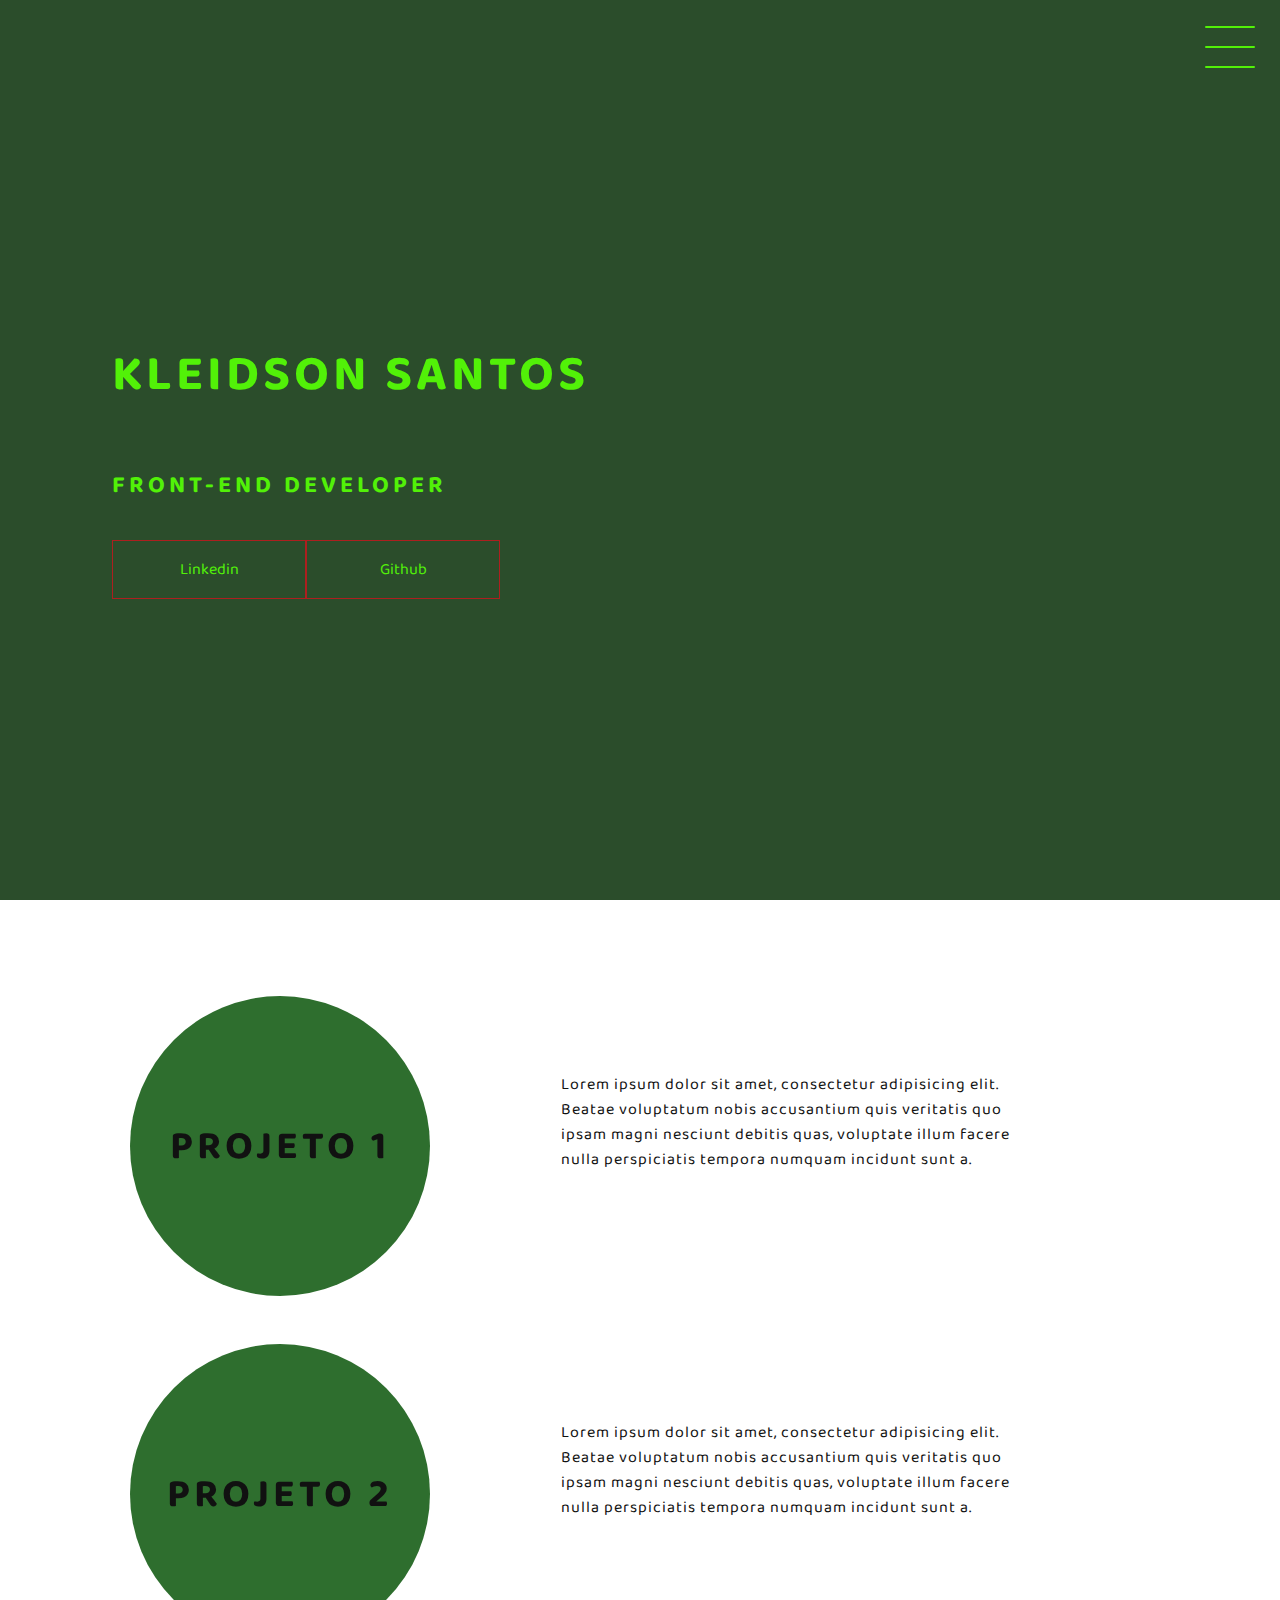
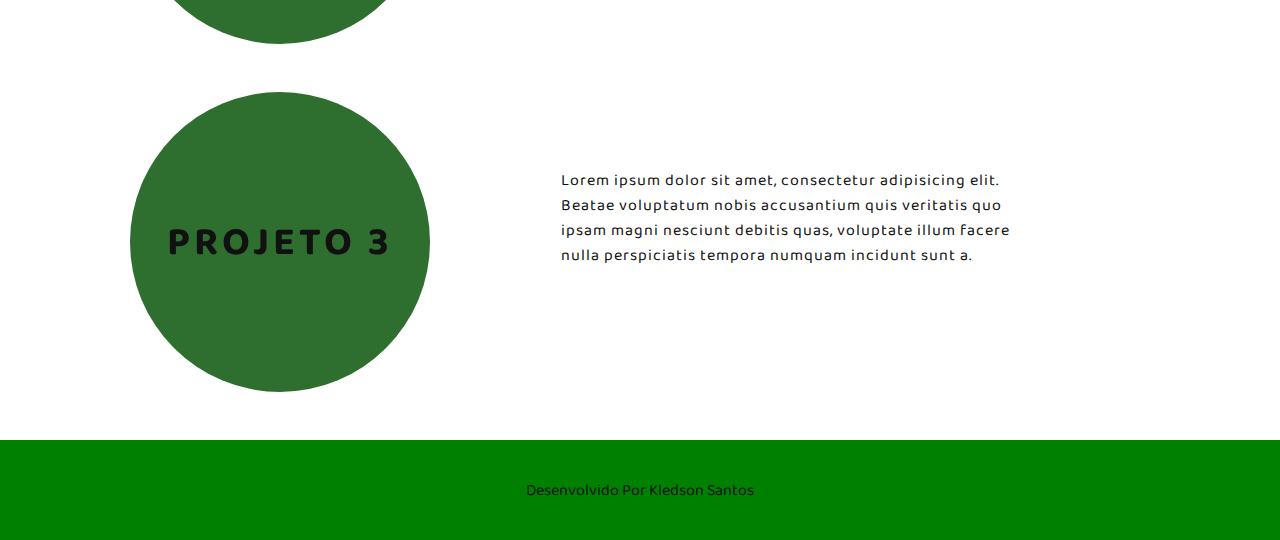
==== index.html @ 7c50969e "hmtl" ====
<!DOCTYPE html>
<html lang="pt-br">
<head>
    <meta charset="UTF-8">
    <meta name="viewport" content="width=device-width, initial-scale=1.0">
    <title>Kleidson Dev</title>
    <link rel="stylesheet" href="../Styles/style.css">
</head>
<body>
    <header class="header-container">
        <div class="header">
            <div class="checkbox-container">
                <div class="checkbox-wrapper">
                    <input type="checkbox" id="toggle">
                    <label class="checkbox" for="toggle">
                        <div class="trace"></div>
                        <div class="trace"></div>
                        <div class="trace"></div>
                    </label>
        
                    <div class="menu">

                    </div>
                    <nav class="menu-itens">
                        <ul>
                            <li>
                                <a href="#">Home</a>
        
                            </li>
                            <li>
                                <a href="#">Sobre</a>
        
                            </li>
                            <li>
                                <a href="#">Projetos</a>
        
                            </li>
                        </ul>
                    </nav>
                </div>
        
            </div>
        
        </div>
        <h1>Kleidson Santos</h1>
        <h2>Front-End Developer</h2>
        <div class="social-midia">
            <a href="https://www.linkedin.com/in/kleidsonsantos/">Linkedin</a>
            <a href="https://github.com/kleidson96">Github</a>
        </div>

    </header>
    <main class="container">
        <div class="card-container">
            <div class="card">
                <div class="card-wrapper">
                    <h2>Projeto 1</h2>
                    <p>Vem Ver</p>
                </div>
            </div>
            <div class="card-text">
                Lorem ipsum dolor sit amet, consectetur adipisicing elit. Beatae voluptatum nobis accusantium quis veritatis quo ipsam magni nesciunt debitis quas, voluptate illum facere nulla perspiciatis tempora numquam incidunt sunt a.
            </div>
            
        </div>
        <div class="card-container">
            <div class="card">
                <div class="card-wrapper">
                    <h2>Projeto 2</h2>
                    <p>Vem Ver</p>
                </div>
            </div>
            <div class="card-text">
                Lorem ipsum dolor sit amet, consectetur adipisicing elit. Beatae voluptatum nobis accusantium quis veritatis quo ipsam magni nesciunt debitis quas, voluptate illum facere nulla perspiciatis tempora numquam incidunt sunt a.
            </div>
            
        </div>
        <div class="card-container">
            <div class="card">
                <div class="card-wrapper">
                    <h2>Projeto 3</h2>
                    <p>Vem Ver</p>
                </div>
            </div>
            <div class="card-text">
                Lorem ipsum dolor sit amet, consectetur adipisicing elit. Beatae voluptatum nobis accusantium quis veritatis quo ipsam magni nesciunt debitis quas, voluptate illum facere nulla perspiciatis tempora numquam incidunt sunt a.
            </div>
            
        </div>

    </main>
    <footer class="footer">
    Desenvolvido Por Kledson Santos 
    </footer>

       

       

    
</body>
</html>
---- Styles/style.css ----
@import url('https://fonts.googleapis.com/css2?family=Baloo+Thambi+2:wght@700&family=Roboto&display=swap');
body{
    margin: 0;
    padding: 0;
    font-family: 'Baloo Thambi 2',sans-serif;
    color: rgb(82, 241, 8);
    
}

/* heacher */
.header-container{
    height: 100vh;
    width: 100vw;
    /* background-image: url('https://images.pexels.com/photos/952670/pexels-photo-952670.jpeg?auto=compress&cs=tinysrgb&w=1260&h=750&dpr=1'); */

    background-color: rgb(43, 77, 43);
    background-repeat: no-repeat;
    background-position: center;
    background-size: contain;
    display: flex;
    flex-direction: column;
    justify-content: center;
    align-items: flex-start;
    box-sizing: border-box;
    padding: 0 112px;
    position: relative;

}
h1{
    font-size: 50px;
    text-transform: uppercase;
    letter-spacing: 4px;
}
h2{
    text-transform: uppercase;
    letter-spacing: 4px;
}
.social-midia{
    margin-top: 1rem;
    display: flex;


}
.social-midia a {
    text-decoration: none;
    color: rgb(82, 241, 8);
    padding: 1rem 4rem;
    border:  1px solid rgb(173, 31, 31);
    min-width: 4rem;
    display: flex;
    align-items: center;
    justify-content: center;
    transition: .5s ease-in-out;
}

a:hover{
    background-color: white;
}

/* Menu Hamburguer */
.checkbox-container{
    display: flex;
    justify-content: center;
    align-items: center;
}
.checkbox{
    height: 100px;
    width: 100px;
    position: absolute;
    right: 0;
    top: 0;
    display: flex;
    justify-content: center;
    cursor: pointer;
    z-index: 9999;
    transition: 400ms ease-in-out 0s;

}

.checkbox .trace{
    height: 2px;
    width: 50px;
    background-color: rgb(82, 241, 8);
    position: absolute;
    border-radius: 4px;
    transition: 0.5s ease-in-out;
}
.checkbox .trace:nth-child(1){
    top: 26px;
    transform: rotate(0);
}
.checkbox .trace:nth-child(2){
    top: 46px;
    transform: rotate(0);
}
.checkbox .trace:nth-child(3){
    top: 66px;
    transform: rotate(0);
}

#toggle{
    display: none;
}

/* Menu */
.menu{
    height: 4px;
    width: 10px;
    position: absolute;
    top: 28px;
    right: 30px;
    background-color: transparent;
    border-radius: 50%;
    box-shadow: 0px 0px 0px 0px #ffffff;
    z-index: -1;
    transition: 400ms ease-in-out 0s;

    
}
.menu-itens{
    position: fixed;
    top: 0;
    left: 0;
    height: 100vh;
    width: 100%;
    display: flex;
    justify-content: center;
    align-items: center;
    z-index: 2;
    opacity: 0;
    visibility: hidden;
    transition:  400ms ease-in-out 0s;

}

.menu-itens ul{
    list-style-type: none ;

}

.menu-itens ul li a{
    margin: 10px 0;
    color: green;
    text-decoration: none;
    text-transform: uppercase;
    letter-spacing: 4px;
    font-size: 40px;
}

/* animação Menu */
#toggle:checked + .checkbox .trace:nth-child(1){
    transform:  rotate(45deg);
    top: 47px;
}
#toggle:checked + .checkbox .trace:nth-child(2){
    transform:  translate(-100px);
    width: 30px;
    visibility: hidden;
    opacity: 0;
}

#toggle:checked + .checkbox .trace:nth-child(3){
    transform: rotate(-45deg);
    top: 48px;
}

#toggle:checked + .checkbox{
    background-color: #ffffff;

}
#toggle:checked ~ .menu{
    box-shadow:  0px 0px 0px 100vmax #ffffff;
    z-index: 1;
}

#toggle:checked ~ .menu-itens{
    visibility: visible;
    opacity: 1;
}

/* cards */
.container{
    height: auto;
    width: 100%;
    display: flex;
    flex-direction: column;
    justify-content: space-evenly;
    margin: 3rem 0;
}
.card-container{
    display: flex;
    justify-content: space-evenly;
    align-items: center;
    width: 90%;
}

.card{
    width: 300px;
    height: 300px;
    border-radius: 100%;
    margin: 3rem 0 0 0;
    display: flex;
    align-items: center;
    justify-content: center;
    background-color: green;
    background-image: url('http://www.unirio.br/propg/jornadapg/imagens/em-breve/image');
    background-position: center;
    background-size: cover;
    background-repeat: no-repeat;
    filter: grayscale(0.5);
    color: green;
    cursor: pointer;
    transition: 00.5s ease-in-out;
}

.card-text{
    width: 40%;
    letter-spacing: 1px;
    color: #111111;
}
.card-wrapper{
    text-align: center;
    display: flex;
    flex-direction: column;
    justify-content: center;
    align-items: center;
    position: relative;
}
.card-wrapper::before{
    content: '';
    position: absolute;
    height: 100px;
    width: 100px;
    border-radius: 50%;
    display: block;
    border: 1px solid #ffffff;
    opacity: 0;
    transition: 0.5s ease-in-out;
    
}
.card-wrapper h2{
    color: #111111;
    font-size: 40px;
    text-transform: uppercase;
    letter-spacing: 4px;
    margin: 0;
    transition: 0.5s ease-in;

}

.card-wrapper p{
    color:green;
    font-size: 0;
    visibility: visible;
    opacity: 0;
    font-weight: bold;
    text-transform: uppercase;
    transition: 0.5s ease-in-out;
}

.card:hover{
    filter: unset;
}

.card:hover > .card-wrapper::before{
    height: 250px;
    width: 250px;
    opacity: 1;
}

.card:hover > .card-wrapper p{
    opacity: 1;
    visibility: visible;
    font-size: 14px;
}

.footer{
    width: 100%;
    height: 100px;
    background-color: green;
    display: flex;
    align-items: center;
    justify-content: center;
    color: #111111;
}

@media only screen and (max-width: 450px) {
   h1{
    font-size: 24px;
    
   }
   .social-midia{
    display: inline;
   }
   .checkbox .trace{
    width: 40px;
   
   }
   .card-container{
    display: inline
   
 
   }
   .container{
    justify-items: center;
    align-items: center;
    margin: 3rem;
    
   }
.card{
    width: 150px;
    height: 150px;
}
.card-wrapper h2 {
    font-size: 18px;
    
  }
.card-wrapper p{
    font-size: 12;
    color: #ffffff;
    
  }
}
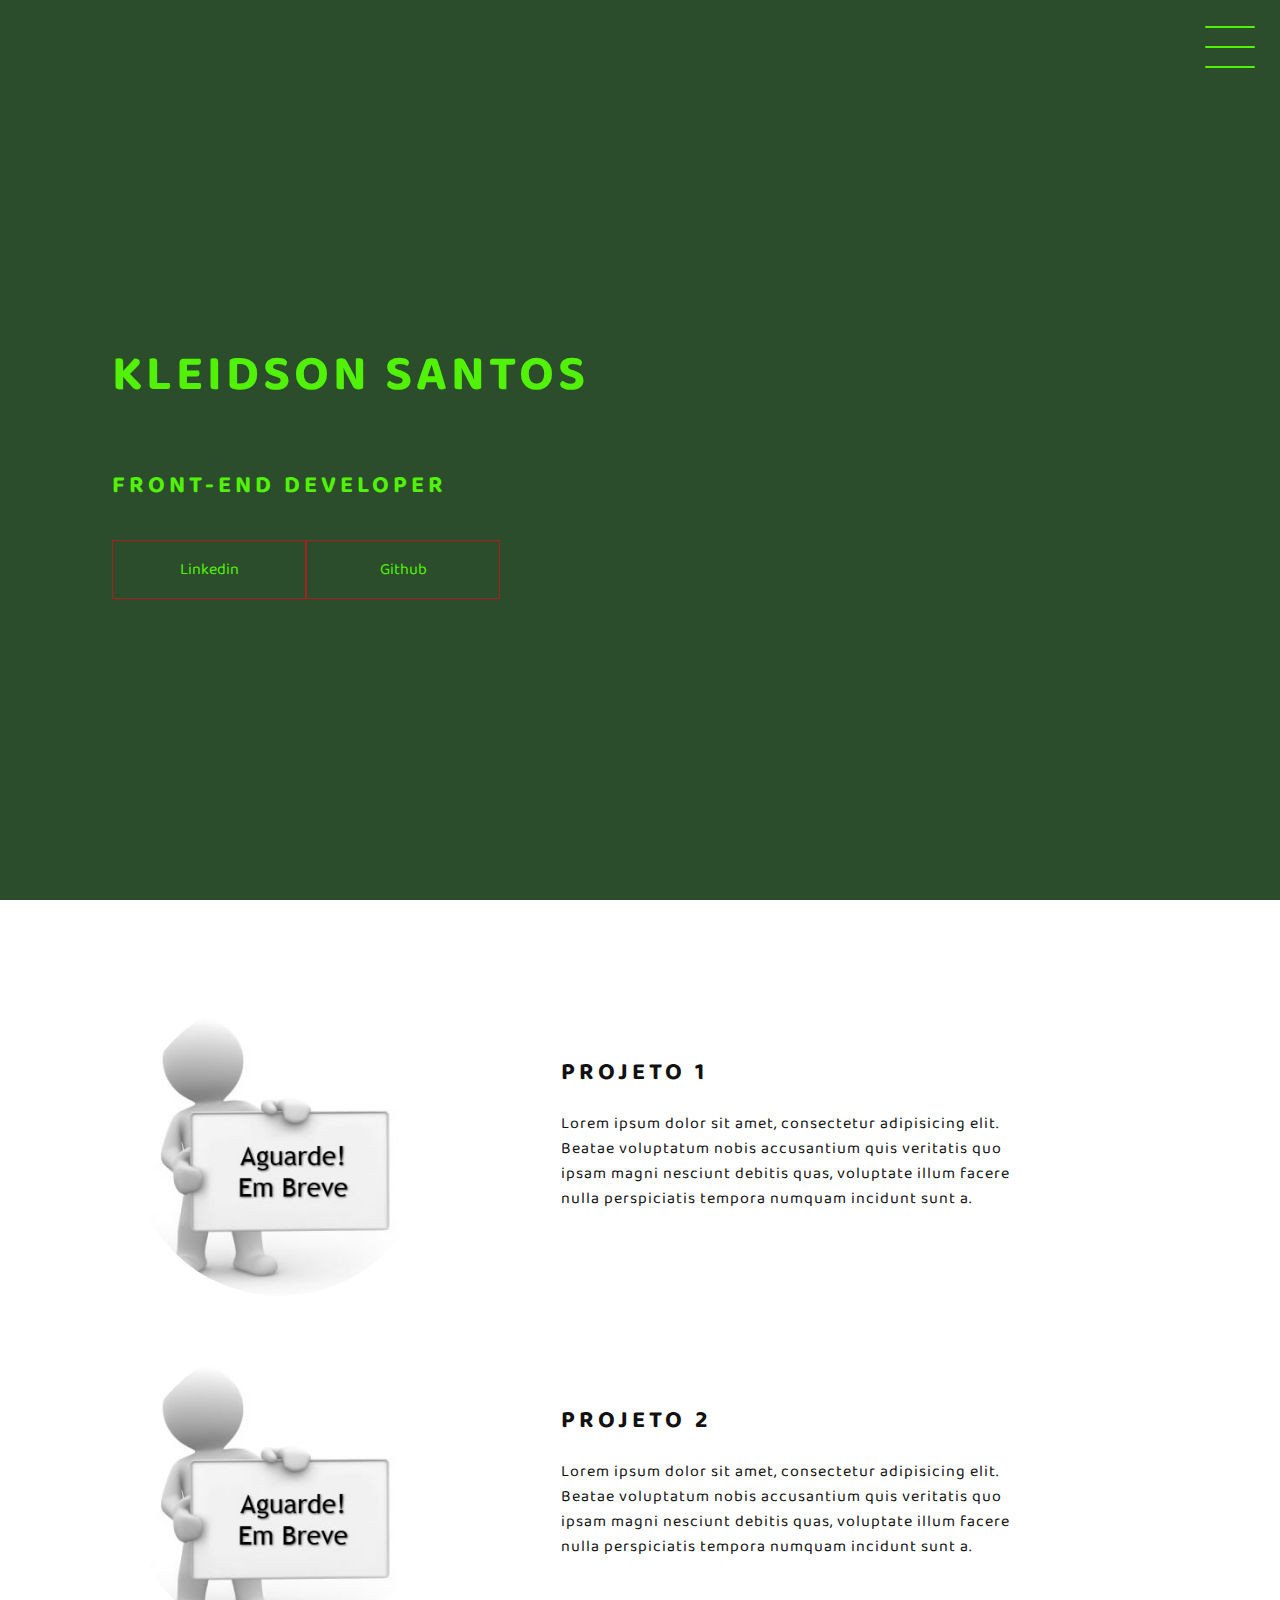
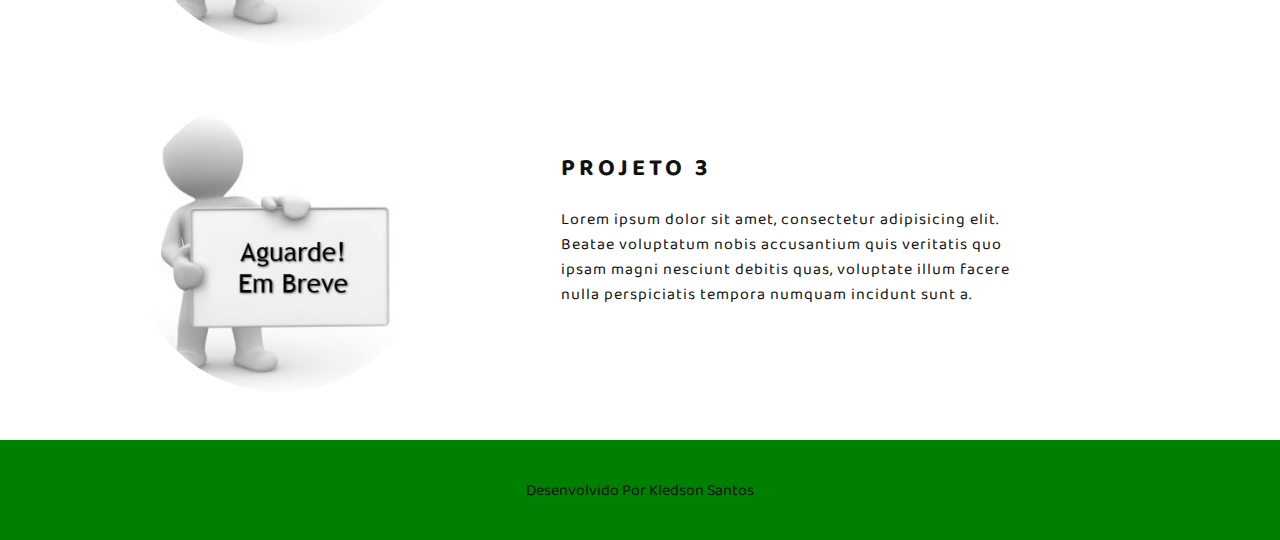
==== commit e0677aad: "imagens e codigo" ====
--- a/index.html
+++ b/index.html
@@ -4,7 +4,7 @@
     <meta charset="UTF-8">
     <meta name="viewport" content="width=device-width, initial-scale=1.0">
     <title>Kleidson Dev</title>
-    <link rel="stylesheet" href="../Styles/style.css">
+    <link rel="stylesheet" href="style.css">
 </head>
 <body>
     <header class="header-container">
@@ -54,11 +54,12 @@
         <div class="card-container">
             <div class="card">
                 <div class="card-wrapper">
-                    <h2>Projeto 1</h2>
+                   
                     <p>Vem Ver</p>
                 </div>
             </div>
             <div class="card-text">
+                <h2>Projeto 1</h2>
                 Lorem ipsum dolor sit amet, consectetur adipisicing elit. Beatae voluptatum nobis accusantium quis veritatis quo ipsam magni nesciunt debitis quas, voluptate illum facere nulla perspiciatis tempora numquam incidunt sunt a.
             </div>
             
@@ -66,11 +67,12 @@
         <div class="card-container">
             <div class="card">
                 <div class="card-wrapper">
-                    <h2>Projeto 2</h2>
+                    
                     <p>Vem Ver</p>
                 </div>
             </div>
             <div class="card-text">
+                <h2>Projeto 2</h2>
                 Lorem ipsum dolor sit amet, consectetur adipisicing elit. Beatae voluptatum nobis accusantium quis veritatis quo ipsam magni nesciunt debitis quas, voluptate illum facere nulla perspiciatis tempora numquam incidunt sunt a.
             </div>
             
@@ -78,11 +80,12 @@
         <div class="card-container">
             <div class="card">
                 <div class="card-wrapper">
-                    <h2>Projeto 3</h2>
+                    
                     <p>Vem Ver</p>
                 </div>
             </div>
             <div class="card-text">
+                <h2>Projeto 3</h2>
                 Lorem ipsum dolor sit amet, consectetur adipisicing elit. Beatae voluptatum nobis accusantium quis veritatis quo ipsam magni nesciunt debitis quas, voluptate illum facere nulla perspiciatis tempora numquam incidunt sunt a.
             </div>
             
--- a/style.css
+++ b/style.css
@@ -0,0 +1,323 @@
+@import url('https://fonts.googleapis.com/css2?family=Baloo+Thambi+2:wght@700&family=Roboto&display=swap');
+body{
+    margin: 0;
+    padding: 0;
+    font-family: 'Baloo Thambi 2',sans-serif;
+    color: rgb(82, 241, 8);
+    
+}
+
+/* heacher */
+.header-container{
+    height: 100vh;
+    width: 100vw;
+    /* background-image: url('https://images.pexels.com/photos/952670/pexels-photo-952670.jpeg?auto=compress&cs=tinysrgb&w=1260&h=750&dpr=1'); */
+
+    background-color: rgb(43, 77, 43);
+    background-repeat: no-repeat;
+    background-position: center;
+    background-size: contain;
+    display: flex;
+    flex-direction: column;
+    justify-content: center;
+    align-items: flex-start;
+    box-sizing: border-box;
+    padding: 0 112px;
+    position: relative;
+
+}
+h1{
+    font-size: 50px;
+    text-transform: uppercase;
+    letter-spacing: 4px;
+}
+h2{
+    text-transform: uppercase;
+    letter-spacing: 4px;
+}
+.social-midia{
+    margin-top: 1rem;
+    display: flex;
+
+
+}
+.social-midia a {
+    text-decoration: none;
+    color: rgb(82, 241, 8);
+    padding: 1rem 4rem;
+    border:  1px solid rgb(173, 31, 31);
+    min-width: 4rem;
+    display: flex;
+    align-items: center;
+    justify-content: center;
+    transition: .5s ease-in-out;
+}
+
+a:hover{
+    background-color: white;
+}
+
+/* Menu Hamburguer */
+.checkbox-container{
+    display: flex;
+    justify-content: center;
+    align-items: center;
+}
+.checkbox{
+    height: 100px;
+    width: 100px;
+    position: absolute;
+    right: 0;
+    top: 0;
+    display: flex;
+    justify-content: center;
+    cursor: pointer;
+    z-index: 9999;
+    transition: 400ms ease-in-out 0s;
+
+}
+
+.checkbox .trace{
+    height: 2px;
+    width: 50px;
+    background-color: rgb(82, 241, 8);
+    position: absolute;
+    border-radius: 4px;
+    transition: 0.5s ease-in-out;
+}
+.checkbox .trace:nth-child(1){
+    top: 26px;
+    transform: rotate(0);
+}
+.checkbox .trace:nth-child(2){
+    top: 46px;
+    transform: rotate(0);
+}
+.checkbox .trace:nth-child(3){
+    top: 66px;
+    transform: rotate(0);
+}
+
+#toggle{
+    display: none;
+}
+
+/* Menu */
+.menu{
+    height: 4px;
+    width: 10px;
+    position: absolute;
+    top: 28px;
+    right: 30px;
+    background-color: transparent;
+    border-radius: 50%;
+    box-shadow: 0px 0px 0px 0px #ffffff;
+    z-index: -1;
+    transition: 400ms ease-in-out 0s;
+
+    
+}
+.menu-itens{
+    position: fixed;
+    top: 0;
+    left: 0;
+    height: 100vh;
+    width: 100%;
+    display: flex;
+    justify-content: center;
+    align-items: center;
+    z-index: 2;
+    opacity: 0;
+    visibility: hidden;
+    transition:  400ms ease-in-out 0s;
+
+}
+
+.menu-itens ul{
+    list-style-type: none ;
+
+}
+
+.menu-itens ul li a{
+    margin: 10px 0;
+    color: green;
+    text-decoration: none;
+    text-transform: uppercase;
+    letter-spacing: 4px;
+    font-size: 40px;
+}
+
+/* animação Menu */
+#toggle:checked + .checkbox .trace:nth-child(1){
+    transform:  rotate(45deg);
+    top: 47px;
+}
+#toggle:checked + .checkbox .trace:nth-child(2){
+    transform:  translate(-100px);
+    width: 30px;
+    visibility: hidden;
+    opacity: 0;
+}
+
+#toggle:checked + .checkbox .trace:nth-child(3){
+    transform: rotate(-45deg);
+    top: 48px;
+}
+
+#toggle:checked + .checkbox{
+    background-color: #ffffff;
+
+}
+#toggle:checked ~ .menu{
+    box-shadow:  0px 0px 0px 100vmax #ffffff;
+    z-index: 1;
+}
+
+#toggle:checked ~ .menu-itens{
+    visibility: visible;
+    opacity: 1;
+}
+
+/* cards */
+.container{
+    height: auto;
+    width: 100%;
+    display: flex;
+    flex-direction: column;
+    justify-content: space-evenly;
+    margin: 3rem 0;
+}
+.card-container{
+    display: flex;
+    justify-content: space-evenly;
+    align-items: center;
+    width: 90%;
+}
+
+.card{
+    width: 300px;
+    height: 300px;
+    border-radius: 100%;
+    margin: 3rem 0 0 0;
+    display: flex;
+    align-items: center;
+    justify-content: center;
+    background-color: green;
+    background-image: url('img/image.jpg');
+    background-position: center;
+    background-size: cover;
+    background-repeat: no-repeat;
+    filter: grayscale(0.5);
+    color: green;
+    cursor: pointer;
+    transition: 00.5s ease-in-out;
+}
+
+.card-text{
+    width: 40%;
+    letter-spacing: 1px;
+    color: #111111;
+}
+.card-wrapper{
+    text-align: center;
+    display: flex;
+    flex-direction: column;
+    justify-content: center;
+    align-items: center;
+    position: relative;
+}
+.card-wrapper::before{
+    content: '';
+    position: absolute;
+    height: 100px;
+    width: 100px;
+    border-radius: 50%;
+    display: block;
+    border: 1px solid green;
+    opacity: 0;
+    transition: 0.5s ease-in-out;
+    
+}
+.card-wrapper h2{
+    color: #111111;
+    font-size: 40px;
+    text-transform: uppercase;
+    letter-spacing: 4px;
+    margin: 0;
+    transition: 0.5s ease-in;
+
+}
+
+.card-wrapper p{
+    color:green;
+    font-size: 0;
+    visibility: visible;
+    opacity: 0;
+    font-weight: bold;
+    text-transform: uppercase;
+    transition: 0.5s ease-in-out;
+}
+
+.card:hover{
+    filter: unset;
+}
+
+.card:hover > .card-wrapper::before{
+    height: 250px;
+    width: 250px;
+    opacity: 1;
+}
+
+.card:hover > .card-wrapper p{
+    opacity: 1;
+    visibility: visible;
+    font-size: 14;
+}
+
+.footer{
+    width: 100%;
+    height: 100px;
+    background-color: green;
+    display: flex;
+    align-items: center;
+    justify-content: center;
+    color: #111111;
+}
+
+@media only screen and (max-width: 450px) {
+   h1{
+    font-size: 24px;
+    
+   }
+   .social-midia{
+    display: inline;
+   }
+   .checkbox .trace{
+    width: 40px;
+   
+   }
+   .card-container{
+    display: inline
+   
+ 
+   }
+   .container{
+    justify-items: center;
+    align-items: center;
+    margin: 3rem;
+    
+   }
+.card{
+    width: 150px;
+    height: 150px;
+}
+.card-wrapper h2 {
+    font-size: 18px;
+    
+  }
+.card-wrapper p{
+    font-size: 12;
+    color: #ffffff;
+    
+  }
+}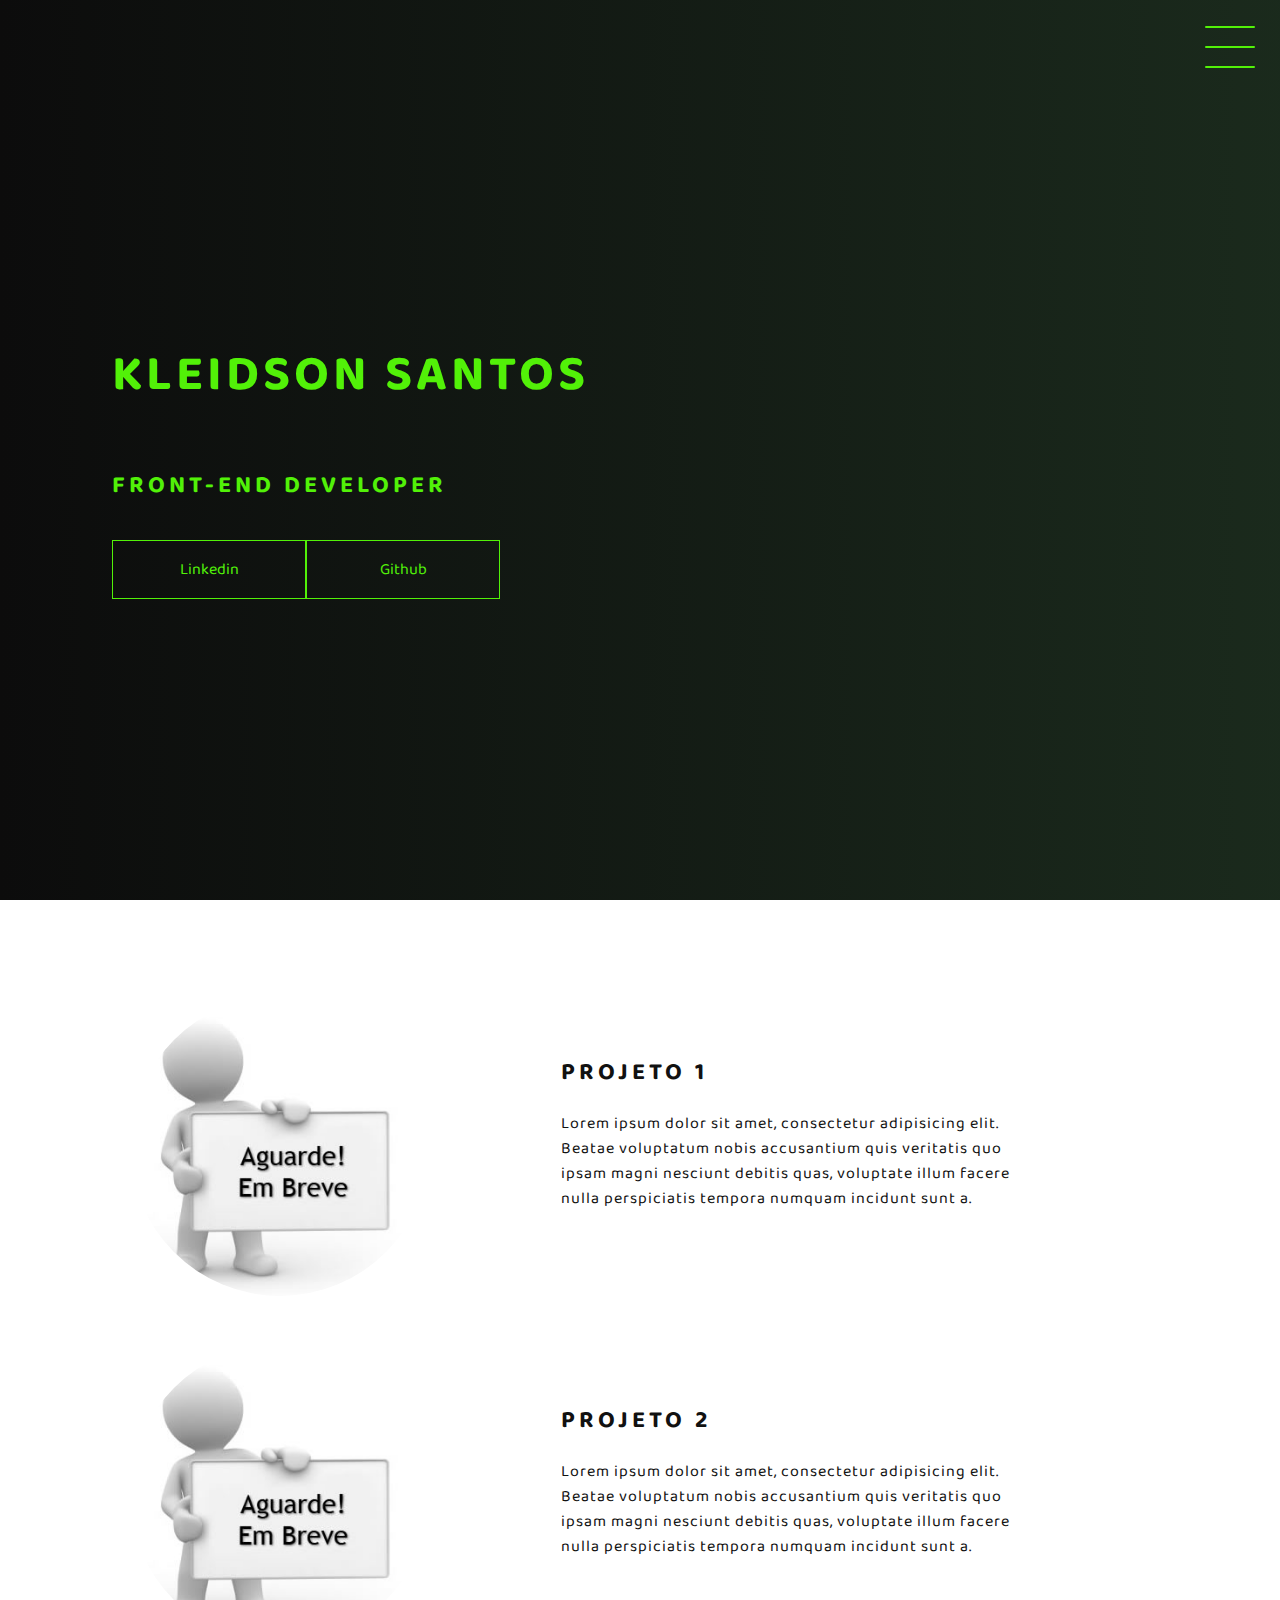
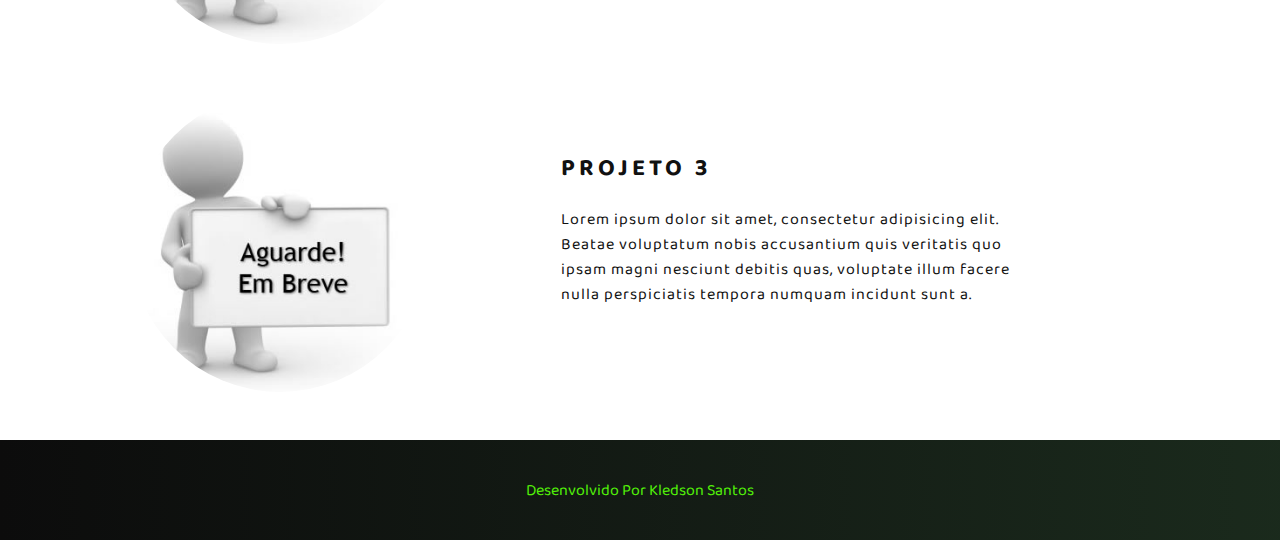
==== commit 5185286e: "corrigindo erros" ====
--- a/index.html
+++ b/index.html
@@ -24,11 +24,11 @@
                     <nav class="menu-itens">
                         <ul>
                             <li>
-                                <a href="#">Home</a>
+                                <a href="index.html">Home</a>
         
                             </li>
                             <li>
-                                <a href="#">Sobre</a>
+                                <a href="#">Sobre mim</a>
         
                             </li>
                             <li>
@@ -50,7 +50,7 @@
         </div>
 
     </header>
-    <main class="container">
+    <main  class="container"> 
         <div class="card-container">
             <div class="card">
                 <div class="card-wrapper">
--- a/style.css
+++ b/style.css
@@ -11,9 +11,7 @@
 .header-container{
     height: 100vh;
     width: 100vw;
-    /* background-image: url('https://images.pexels.com/photos/952670/pexels-photo-952670.jpeg?auto=compress&cs=tinysrgb&w=1260&h=750&dpr=1'); */
-
-    background-color: rgb(43, 77, 43);
+    background: linear-gradient(to right, #0c0c0c  ,#142416f8);
     background-repeat: no-repeat;
     background-position: center;
     background-size: contain;
@@ -45,7 +43,7 @@
     text-decoration: none;
     color: rgb(82, 241, 8);
     padding: 1rem 4rem;
-    border:  1px solid rgb(173, 31, 31);
+    border:  1px solid rgb(82, 241, 8);
     min-width: 4rem;
     display: flex;
     align-items: center;
@@ -140,7 +138,7 @@
 
 .menu-itens ul li a{
     margin: 10px 0;
-    color: green;
+    color: rgb(82, 241, 8);
     text-decoration: none;
     text-transform: uppercase;
     letter-spacing: 4px;
@@ -202,13 +200,13 @@
     display: flex;
     align-items: center;
     justify-content: center;
-    background-color: green;
+    background-color: rgb(82, 241, 8);
     background-image: url('img/image.jpg');
     background-position: center;
     background-size: cover;
     background-repeat: no-repeat;
     filter: grayscale(0.5);
-    color: green;
+    color: rgb(82, 241, 8);
     cursor: pointer;
     transition: 00.5s ease-in-out;
 }
@@ -233,7 +231,7 @@
     width: 100px;
     border-radius: 50%;
     display: block;
-    border: 1px solid green;
+    border: 1px solid rgb(82, 241, 8);
     opacity: 0;
     transition: 0.5s ease-in-out;
     
@@ -249,7 +247,7 @@
 }
 
 .card-wrapper p{
-    color:green;
+    color:rgb(82, 241, 8);
     font-size: 0;
     visibility: visible;
     opacity: 0;
@@ -277,15 +275,19 @@
 .footer{
     width: 100%;
     height: 100px;
-    background-color: green;
-    display: flex;
-    align-items: center;
-    justify-content: center;
-    color: #111111;
-}
-
-@media only screen and (max-width: 450px) {
-   h1{
+    background: linear-gradient(to right, #0c0c0c  ,#142416f8);
+    display: flex;
+    align-items: center;
+    justify-content: center;
+    color: rgb(82, 241, 8);;
+}
+
+
+/* Mobile */
+@media only screen and (max-width: 540px) {
+  
+   
+    h1{
     font-size: 24px;
     
    }
@@ -320,4 +322,45 @@
     color: #ffffff;
     
   }
+}
+
+/* Tablet */
+@media only screen and (max-width: 600px) {
+  
+   
+    h1{
+    font-size: 24px;
+    
+   }
+   .social-midia{
+    display: inline;
+   }
+   .checkbox .trace{
+    width: 40px;
+   
+   }
+   .card-container{
+    display: inline
+   
+ 
+   }
+   .container{
+    justify-items: center;
+    align-items: center;
+    margin: 3rem;
+    
+   }
+.card{
+    width: 150px;
+    height: 150px;
+}
+.card-wrapper h2 {
+    font-size: 18px;
+    
+  }
+.card-wrapper p{
+    font-size: 12;
+    color: #ffffff;
+    
+  }
 }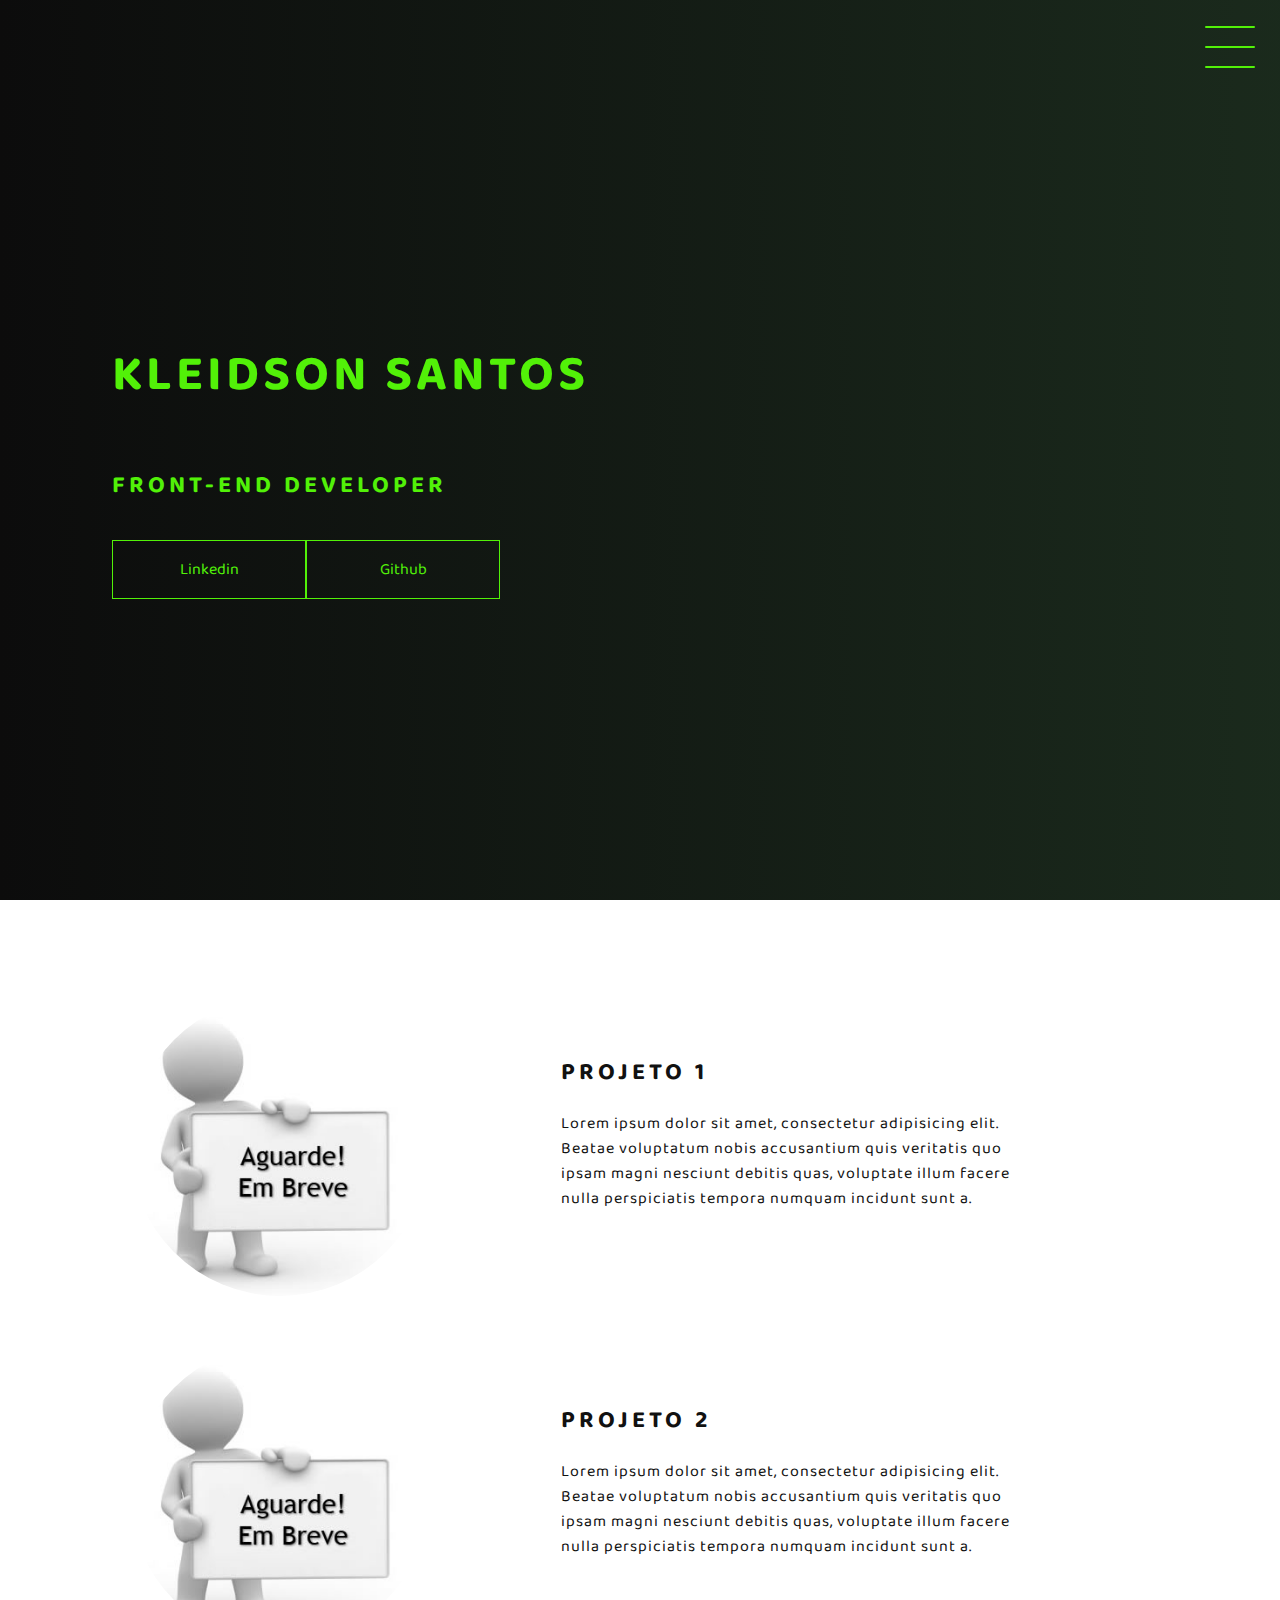
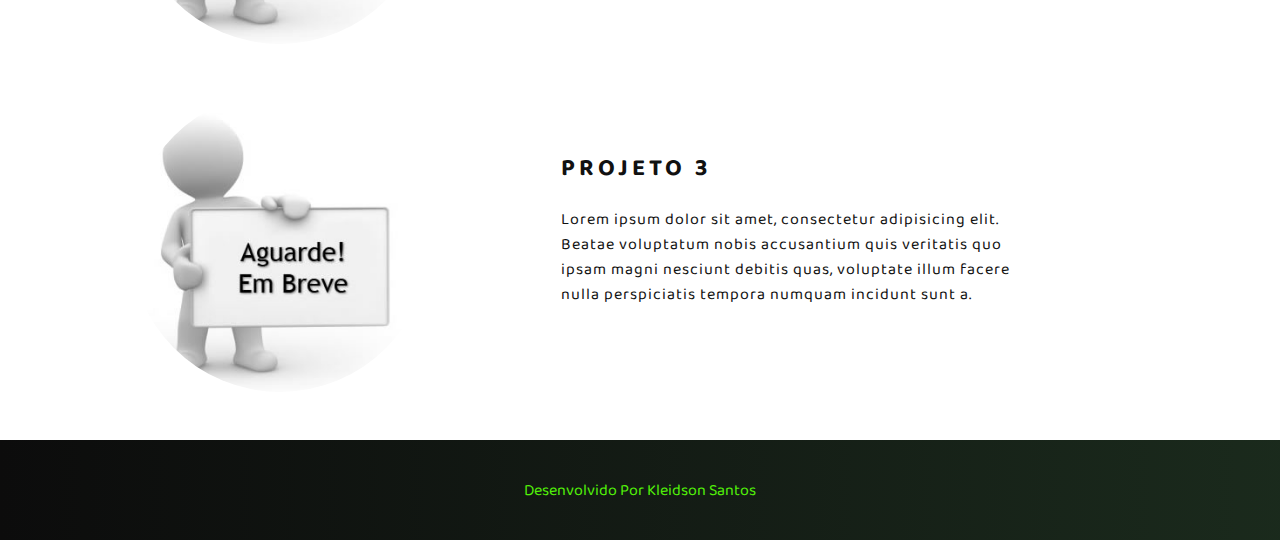
==== commit 5b55861f: "Update index.html" ====
--- a/index.html
+++ b/index.html
@@ -5,6 +5,7 @@
     <meta name="viewport" content="width=device-width, initial-scale=1.0">
     <title>Kleidson Dev</title>
     <link rel="stylesheet" href="style.css">
+    <link rel="stylesheet" href="styleMobile.css">
 </head>
 <body>
     <header class="header-container">
@@ -28,7 +29,7 @@
         
                             </li>
                             <li>
-                                <a href="#">Sobre mim</a>
+                                <a href="./paginas/sobre.html">Sobre mim</a>
         
                             </li>
                             <li>
@@ -42,8 +43,14 @@
             </div>
         
         </div>
-        <h1>Kleidson Santos</h1>
-        <h2>Front-End Developer</h2>
+        <h1 class="h1">
+            Kleidson Santos
+
+        </h1>
+        <h2>
+            Front-End Developer
+
+        </h2>
         <div class="social-midia">
             <a href="https://www.linkedin.com/in/kleidsonsantos/">Linkedin</a>
             <a href="https://github.com/kleidson96">Github</a>
@@ -93,7 +100,7 @@
 
     </main>
     <footer class="footer">
-    Desenvolvido Por Kledson Santos 
+    Desenvolvido Por Kleidson Santos 
     </footer>
 
        
--- a/style.css
+++ b/style.css
@@ -11,8 +11,7 @@
 .header-container{
     height: 100vh;
     width: 100vw;
-    background: linear-gradient(to right, #0c0c0c  ,#142416f8);
-    background-repeat: no-repeat;
+    background: linear-gradient(to right, #0c0c0c ,#142416f8);
     background-position: center;
     background-size: contain;
     display: flex;
@@ -22,9 +21,10 @@
     box-sizing: border-box;
     padding: 0 112px;
     position: relative;
-
-}
-h1{
+    
+
+}
+.header-container h1{
     font-size: 50px;
     text-transform: uppercase;
     letter-spacing: 4px;
@@ -103,7 +103,6 @@
 /* Menu */
 .menu{
     height: 4px;
-    width: 10px;
     position: absolute;
     top: 28px;
     right: 30px;
@@ -127,7 +126,7 @@
     z-index: 2;
     opacity: 0;
     visibility: hidden;
-    transition:  400ms ease-in-out 0s;
+    transition: 400ms ease-in-out 0s;
 
 }
 
@@ -208,7 +207,7 @@
     filter: grayscale(0.5);
     color: rgb(82, 241, 8);
     cursor: pointer;
-    transition: 00.5s ease-in-out;
+    transition: 0.5s ease-in-out;
 }
 
 .card-text{
@@ -242,7 +241,7 @@
     text-transform: uppercase;
     letter-spacing: 4px;
     margin: 0;
-    transition: 0.5s ease-in;
+    transition: 0.5s ease-in-out;
 
 }
 
@@ -273,94 +272,11 @@
 }
 
 .footer{
-    width: 100%;
+    width: 100vw;
     height: 100px;
     background: linear-gradient(to right, #0c0c0c  ,#142416f8);
     display: flex;
     align-items: center;
     justify-content: center;
     color: rgb(82, 241, 8);;
-}
-
-
-/* Mobile */
-@media only screen and (max-width: 540px) {
-  
-   
-    h1{
-    font-size: 24px;
-    
-   }
-   .social-midia{
-    display: inline;
-   }
-   .checkbox .trace{
-    width: 40px;
-   
-   }
-   .card-container{
-    display: inline
-   
- 
-   }
-   .container{
-    justify-items: center;
-    align-items: center;
-    margin: 3rem;
-    
-   }
-.card{
-    width: 150px;
-    height: 150px;
-}
-.card-wrapper h2 {
-    font-size: 18px;
-    
-  }
-.card-wrapper p{
-    font-size: 12;
-    color: #ffffff;
-    
-  }
-}
-
-/* Tablet */
-@media only screen and (max-width: 600px) {
-  
-   
-    h1{
-    font-size: 24px;
-    
-   }
-   .social-midia{
-    display: inline;
-   }
-   .checkbox .trace{
-    width: 40px;
-   
-   }
-   .card-container{
-    display: inline
-   
- 
-   }
-   .container{
-    justify-items: center;
-    align-items: center;
-    margin: 3rem;
-    
-   }
-.card{
-    width: 150px;
-    height: 150px;
-}
-.card-wrapper h2 {
-    font-size: 18px;
-    
-  }
-.card-wrapper p{
-    font-size: 12;
-    color: #ffffff;
-    
-  }
 }--- a/styleMobile.css
+++ b/styleMobile.css
@@ -0,0 +1,64 @@
+/* Estilos para dispositivos móveis */
+@media only screen and (max-width:540px){
+    .header-container {
+      width: 150%;
+      box-sizing: border-box;
+      
+    }
+  
+    .header-container h1 {
+      font-size: 32px;
+    }
+  
+    .social-media a {
+      padding: 0.5rem 2rem;
+    }
+  
+    .checkbox {
+      height: 80px;
+      width: 80px;
+    }
+  
+    .checkbox .trace {
+      height: 2px;
+      width: 30px;
+    }
+  
+    .menu {
+      top: 16px;
+      right: 20px;
+    }
+  
+    .menu-items ul li a {
+      font-size: 24px;
+    }
+  
+    .card-container {
+      flex-wrap: wrap;
+    }
+  
+    .card {
+      width: 200px;
+      height: 200px;
+    }
+  
+    .card-text {
+      width: 60%;
+    }
+  
+    .card-wrapper::before {
+      height: 80px;
+      width: 80px;
+    }
+  
+    .card-wrapper h2 {
+      font-size: 32px;
+    }
+  
+    .card-wrapper p {
+      font-size: 12px;
+    }
+    .footer{
+     width: 150%;
+    }
+  }